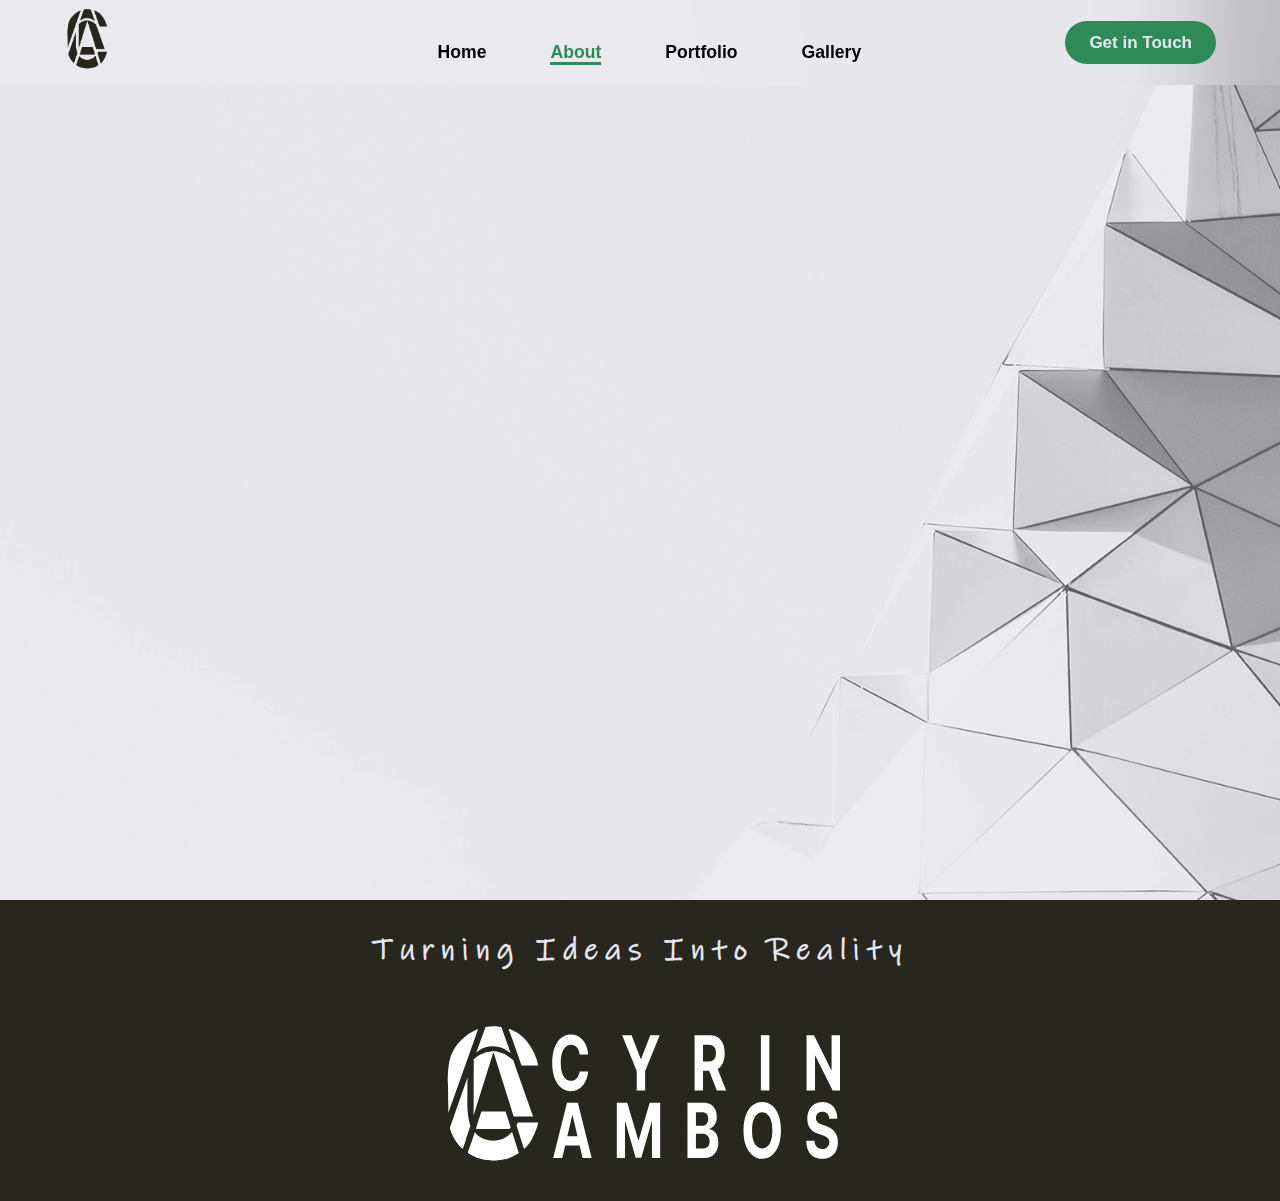
==== pages/about.html @ 540ab580 "Add about, portfolio, gallery and contact page" ====
<!DOCTYPE html>
<html lang="en">
    <head>
        <meta charset="UTF-8">
        <meta name="viewport" content="width=device-width, initial-scale=1.0">
        <title>
            Cyrin Ambos - About
        </title>
        <link rel="stylesheet" href="../style/style.css">
        <link rel="icon" type="image/x-icon" href="../favicon.ico">
        <script defer src="../js/main.js"></script>
        
    </head>
    <body>
        <!--Main Navigation-->
        <header>
            <div class="mainNav">
                <a href="index.html" class="nav-logo"><img class="logo" src="../assets/images/logo.png" alt="logo"></a>
                <input type="checkbox" id="mainNav-checkbox">
                
                <ul class="nav-links">
                    <li ><a href="/index.html" class="navLink_home">Home</a></li>
                    <li class="navLink_about"><a href="/pages/about.html" class="active-navLink">About</a></li>
                    <li class="navLink_portfolio"><a href="/pages/portfolio.html">Portfolio</a></li>
                    <li class="navLink_gallery"><a href="/pages/gallery.html">Gallery</a></li>
                </ul>
                <a href="/pages/contact.html" class="btn-get-in-touch">Get in Touch</a>
                
            <label class="toggle-button-icons" for="mainNav-checkbox">
                <img class ="toggle-bar-icon" src="../assets/images/icons/bars-solid.svg" alt="toggle-bar">
                <img class ="toggle-x-icon" src="../assets/images/icons/x-solid.svg" alt="toggle-x">
            </label>
            <div class="mainNav-dropdown-menu">
                    <li><a href="/pages/about.html" style="--i:0">Home</a></li>
                    <li><a href="/pages/about.html" style="--i:2" class="active-navLink">About</a></li>
                    <li><a href="/pages/portfolio.html" style="--i:3">Portfolio</a></li>
                    <li><a href="/pages/gallery.html" style="--i:4">Gallery</a></li>
                    <li><a href="/pages/contact.html" style="--i:5" class="btn-get-in-touch">Get in Touch</a></li>
            </div>
            </div>
        </header>
        <div class="container">
            <section class="hero_banner_about">
                
            </section>
            <div class="section-border" id="portfolio-summar-border">
                <h2>Turning Ideas Into Reality</h2>
            </div>
            
        </div>
        <footer>
            <div class="col"></div>
            <div class="col col-mid">
                    <img src="../assets/images/footer-logo.svg" class="logo-white" alt="logo-white">
            </div>
            <div class="col"></div>
        </footer>
    </body>
</html>
---- style/style.css ----
@font-face {
    font-family: inkFree;
    src: url(../assets/fonts/Inkfree.ttf);
}
:root{
    --black: #27271F;
    --green: #2E8B57;
    --solidGreen: #006400;
    --white: #E5E5EF;
    --whiteOverlay: rgba(227,227,237,0.4);
}
*{
    padding: 0;
    margin: 0;
    box-sizing: border-box; 
    font-family: 'Segoe UI', Tahoma, Geneva, Verdana, sans-serif;
    color: black;
    scroll-behavior: smooth;
}
.container{
    position: relative;
    z-index: 0;
}
.active-navLink{
    color: var(--green);
    border-bottom: 3px solid var(--green);
}
.section-border h2{
    font-family: inkFree;
    letter-spacing: 7px;
    color: var(--white);
    
    text-align: center;
}
/* MAIN NAVIGATION START*/
header .mainNav{
    position: fixed;
}
.logo{
    height: 4rem;
}
.logo:hover{
    cursor:pointer;
    opacity: 0.8;
}
#mainNav-checkbox{
    display: none;
}
.toggle-button-icons{
    display: none;
}
.toggle-bar-icon,
.toggle-x-icon{
    height: 2rem;
}
.toggle-bar-icon:hover{
    cursor: pointer;
    opacity: 0.5;
}
.toggle-x-icon{
    display: none;
}
.toggle-x-icon:hover{
    cursor: pointer;
    opacitY: 0.5;
}
.mainNav li, a{
    list-style: none;
    text-decoration: none;
}
.mainNav{
    padding: .5rem 5%;
    display: flex;
    justify-content: space-between;
    align-items: center;
    font-size: 1.1rem;
    font-weight: bold;
    width: 100%;
    background-color: rgba(255,255,255,0.1);
    backdrop-filter: blur(50px);
    z-index: 9999;
}
.nav-links{
    display: flex;
    height: 40px;
    justify-content: end;
    align-items: end;
    margin-left: 120px;
    gap: 4rem;
}
.navLink_home:hover{
opacity: 0.5;
}
.navLink_about:hover{
    opacity: 0.5;
}
.navLink_portfolio:hover{
    opacity: 0.5;
}
.navLink_gallery:hover{
    opacity: 0.5;
}
/* GET IN TOUCH BUTTON */
.btn-get-in-touch{
    font-size: 17px;
    background-color: var(--green);
    padding: .7rem 1.5rem;
    color: #E5E5EF;
    border-radius: 30px;
    transition: .5s ease-in-out;
}
.btn-get-in-touch:hover{
    cursor:pointer;
    background-color: var(--solidGreen);
}

/* DROPDOWN MENU */
.mainNav-dropdown-menu{
    display: flex;
    position: absolute;
    flex-direction: column;
    right: 2rem;
    top: 5.5rem;
    height: 0;
    width: 300px;
    background: rgba(255, 255, 255, 0.1);
    backdrop-filter: blur(15px);
    border-radius: 10px;
    overflow: hidden;
    transition: height 0.2s cubit-bezier(0.175, 0.885, 0.32, 1.275);
    
}
.mainNav-dropdown-menu li{
    padding: 0.7rem;
    display: flex;
    align-items: center;
    justify-content: center;
}
.mainNav-dropdown-menu .btn-get-in-touch{
    width: 100%;
    display: flex;
    justify-content: center;
}
.mainNav-dropdown-menu a{
    opacity: 0;
    transform: translateY(-50px);
    transition: .3s ease-in-out;
}
#mainNav-checkbox:checked~.mainNav-dropdown-menu{
height: 240px;
}
#mainNav-checkbox:checked~.mainNav-dropdown-menu a{
    transform: translateY(0);
    opacity: 1;
    transition-delay: calc(.15s * var(--i));
}
/* MAIN NAVIGATION END*/

/* HERO BANNER */
.hero_banner_home{
    position: relative;
    background: url("../assets/images/home_banner.jpg");
    background-size: cover;
    background-position: center;
    background-repeat: no-repeat;
    height: 100vh;
    display: flex;
    flex-direction: column;
    justify-content: center;
    padding: .5rem 5%;
}
.hero_banner_firstName{
    margin-top: -150px;
}
.hero_banner_lastName{
    margin-left: 5rem;
    margin-top: -25px;
}
.hero_banner_hr{
    width: 305px;
    height: 4px;
    background: var(--black);
    border-radius: 25px;
    margin-left: 40px;
    margin-top: -5px;
}
.hero_banner_career h1{
    font-size: 55px;
    color: var(--green);
    letter-spacing: 15px;
    margin-top: -5px;
}
.hero_banner_subCareer{
    display: flex;
    width: 390px;
    margin-top: -7px;
    align-items: center;
    justify-content: space-between;
}
.hero_banner_subCareer h2{
    letter-spacing: 7px;
}
.hero_banner_subCareer .circle{
    width: 10px;
    height: 10px;
    margin-top: 5px;
    background-color: var(--black);
    border-radius: 10px;
}
.hero_banner_callToAction{
    display: flex;
    width: 390px;
    align-items: end;
    justify-content: center;
}
.hero_banner_arrow_down{
    display: block;
    position: absolute;
    bottom: 30px;
    left: 50%;
}
.hero_banner_arrow{
    height: 45px;
    animation: arrowDown_idle 2s;
    animation-iteration-count: infinite;
}
.hero_banner_arrow:hover{
    cursor: pointer;
    opacity: 0.7;
    animation-play-state: paused;
}
@keyframes arrowDown_idle{
    from{
        transform: translateY(0px);
    }
    50%{
        transform: translateY(10px);
    }
    to{
        transform: translateY(0px);
    }
}
.btn_view_portfolio{
    position: relative;
    font-size: 18px;
    color: var(--green);
    font-weight: bold;
    padding: .5rem 2.5rem;
    background-color: var(--white);
    border: 3px solid var(--green);
    transition: 0.3s ease-in-out;
}
.view_portfolio_container{
    position: relative;
    margin-top: 45px;
    z-index: 1;
}
.btn_view_portfolio:hover{
    cursor: pointer;
    color: var(--white);
    background-color: var(--green);
}
.section-border{
    display: flex;
    background-color: var(--black);
    justify-content: center;
    align-items: center;
    padding: 2rem 0;
    font-size: 20px;
}
/* PORTFOLIO SUMMARY */
.portfolio-summary{
    background: url("../assets/images/porfolio_summary.jpg");
    box-shadow: inset 0 0 0 2000px var(--whiteOverlay) ;
    background-size: cover;
    background-position: center;
    background-repeat: no-repeat;
    height: 100vh;
    padding: .5rem 5%;
    display: flex;
    align-items: center;
    flex-direction: column;
}
.portfolio-summary-header{
    padding: 2rem 0;
    text-align: center;
    font-size: 27px;
}
.carousel-container{
    position: relative;
    max-width: 1100px;
    width: 100%;
}
/* carousel start */

.carousel-container ul.carousel{
    display: grid;
    grid-auto-flow: column;
    grid-auto-columns: calc((100% / 3) - 12px);
    gap: 16px;
    overflow-x: auto;
    scroll-snap-type: x mandatory;
    scroll-behavior: smooth;
    scrollbar-width: 0;
}
.carousel::-webkit-scrollbar{
    display: none;
}
.carousel :where(.card, .img){
    display: flex;
    align-items: center;
    justify-content: center;
    flex-direction: column;
}
.carousel.no-transition{
    scroll-behavior: auto;
}
.carousel.dragging{
    scroll-snap-type: none;
    scroll-behavior: auto;
}
/*carousel cards start*/
.carousel-container ul li.card {
    background-color: rgba(255,255,255,0.3);
    border-radius: 20px;
    border: 1px solid rgba(255,255,255,0.4);
    backdrop-filter: blur(5px);
    box-shadow: 0 3px 6px rgba(0,0,0,0.2);
    height: 500px;
}
.carousel.dragging .card{
    cursor: grab;
    user-select: none;
}
/*carousel cards end*/
/*carousel buttons start*/
.carousel-container i{
    position: absolute;
    height: 40px;
    width: 40px;
    /*padding: 14px 7px 1px;*/
    background: rgba(255,255,255,0.3);
    border-radius: 50%;
    box-shadow: 0 3px 6px rgba(0,0,0,0.23);
    top: 45%;
    cursor: pointer;
    z-index: 1;
}
.carousel-container i:first-child{
    left: -22px;
}
.carousel-container i:first-child:hover,
.carousel-container i:last-child:hover
{
    scale: 1.07;
}
.carousel-container i:last-child{
    right: -22px;
}
.carousel-container i#btn-scroll-left{
    padding: 7px 6px 10px 7px;  
}
.carousel-container i#btn-scroll-right{
    padding: 7px 10px 1px 7px;  
}
.carousel-container li{
    list-style-type: none;
}
.carousel-container i.icon img{
height: 25px;
}
/*carousel buttons end*/

/* carousel end */
.portfolio-summary-button{
    display: flex;
    justify-content: center;
    padding: 4rem 0;
}
.btn-view-more{
    font-size: 17px;
    background-color: var(--white);
    padding: .7rem 1.5rem;
    border: 2px solid var(--green);
    color:  var(--green);
    font-weight: bold;
    border-radius: 30px;
    transition: .3s ease-in-out;
}
.btn-view-more:hover{
 background-color: var(--green);   
 scale: 1.05;
 color: var(--white);
}
/*Skills Section*/
.section-skills{
    background-color: black;
    display: relative;
    height: 100vh;
}
/*footer*/
footer{
    position: relative;
    background-color: var(--black);
    width: 100%;
    height: 200px;
    display: flex;
    justify-content: center;
    gap: 10px;
}
.col{
    position: relative;
    width: 440px;
    height: 190px;
}
.col-mid{
    display: flex;
    justify-content: center;

}
.footer-logo-white{
    position: relative;
    background-color: #006400;
    width: 110px;
}
.logo-white{
    position: relative;
    width: 400px;
    padding: 1rem 0;
    
}
/* About Page start*/
.hero_banner_about{
    position: relative;
    background: url("../assets/images/About_Me_Banner.jpg");
    box-shadow: inset 0 0 0 2000px var(--whiteOverlay) ;
    background-size: cover;
    background-position: center;
    background-repeat: no-repeat;
    height: 100vh;
    display: flex;
    flex-direction: column;
    justify-content: center;
    padding: .5rem 5%;
    transition: 0.5s ease;
}
/* About Page end */
/*Portfolio Page start */
.hero_banner_portfolio{
    position: relative;
    background: url("../assets/images/Portfolio_Banner.jpg");
    box-shadow: inset 0 0 0 2000px var(--whiteOverlay) ;
    background-size: cover;
    background-position: center;
    background-repeat: no-repeat;
    height: 100vh;
    display: flex;
    flex-direction: column;
    justify-content: center;
    padding: .5rem 5%;
}
/*Portfolio Page end */
/*Gallery Page start */
.hero_banner_gallery{
    position: relative;
    background: url("../assets/images/Gallery_Banner.jpg");
    box-shadow: inset 0 0 0 2000px var(--whiteOverlay) ;
    background-size: cover;
    background-position: center;
    background-repeat: no-repeat;
    height: 100vh;
    display: flex;
    flex-direction: column;
    justify-content: center;
    padding: .5rem 5%;
}
/*Gallery Page end */
/*Get in Touch Page start */
.hero_banner_getInTouch{
    position: relative;
    background: url("../assets/images/Get_In_Touch_Banner.jpg");
    box-shadow: inset 0 0 0 2000px var(--whiteOverlay) ;
    background-size: cover;
    background-position: center;
    background-repeat: no-repeat;
    height: 100vh;
    display: flex;
    flex-direction: column;
    justify-content: center;
    padding: .5rem 5%;
}
/*Get in Touch Page end */
/* MOBILE RESPONSIVE */
@media (max-width: 992px){
.nav-links,
.btn-get-in-touch{
    display: none;
}
.toggle-button-icons{
    display: block;
}
#mainNav-checkbox:checked~.toggle-button-icons .toggle-bar-icon{
    display: none;
}
#mainNav-checkbox:checked~.toggle-button-icons .toggle-x-icon{
    display: block;
}
.hero_banner_arrow_down{
    margin-left: -5px;
    bottom: 30px;
}
.carousel-container{
    margin: 10px;
}

.carousel-container #btn-scroll-left{
    margin-left: 10px;
}

.carousel-container #btn-scroll-right{
    margin-right: 10px;
}
.carousel-container ul.carousel{
    grid-auto-columns: calc((100% / 2) - 9px);
}
}
@media (max-width: 600px){
    .mainNav{
        padding: .5rem 3%;
    }
    .mainNav-dropdown-menu{
        width: 100%;
        right: 0;
    }
    .hero_banner_home{
        position: relative;
        padding: .5rem 3%;
        justify-content: center;
        align-items: center;
        z-index: -2;
    }
    .hero_banner_firstName{
        scale: 70%;
        margin-left: -55px;
    }
    .hero_banner_lastName{
        scale: 70%;
        margin-top: -45px;
        position: relative;
    }
    .hero_banner_hr{
        scale: 70%;
        margin-left: -5px;
        height: 3px;
    }
    .hero_banner_career,
    .hero_banner_subCareer{
        scale: 70%;
    }
    .section-border h2{
        font-size: 15px;
    }
    .logo-white{
        scale: 60%;
    }
    .card:nth-child(1),
    .card:nth-child(3){
        display: none;
    }
    
.carousel-container ul.carousel{
    grid-auto-columns: 100%;
}
}
@media(max-height: 854px){
   
.hero_banner_arrow_down{
    margin-left: -5px;
    bottom: 80px;
} 
}
@media(max-width: 380px){
.hero_banner_firstName{
    scale: 60%;
    margin-left: -70px;
}
.hero_banner_lastName{
    scale: 60%;
}
.hero_banner_hr{
    scale: 60%;
    margin-left: -10px;
    height: 4px;
}
.hero_banner_career{
    scale: 60%;
}
.hero_banner_subCareer{
    scale: 60%;
}
.hero_banner_callToAction{
    scale: 70%;
}
.section-border h2{
    font-size: 14px;
}
.col{
    width: 235px;
}

}
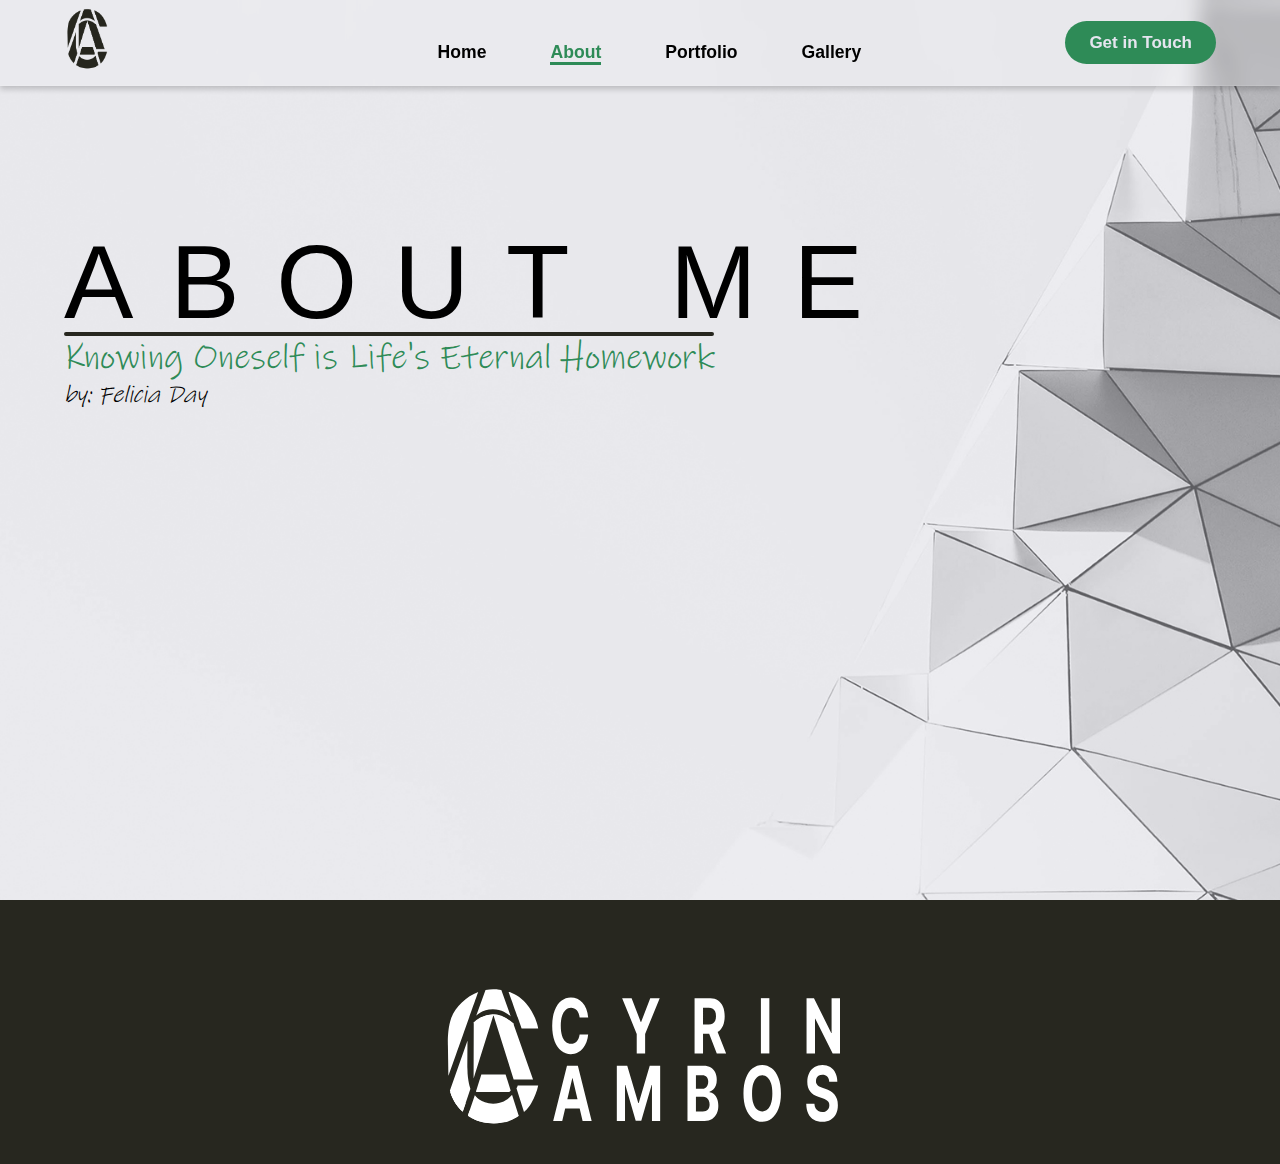
==== commit 9c734ed3: "Add banner for about page" ====
--- a/pages/about.html
+++ b/pages/about.html
@@ -41,10 +41,16 @@
         </header>
         <div class="container">
             <section class="hero_banner_about">
-                
+                <div class="hero_banner_container" id="banner_about">
+                    <h1 class="banner_header">ABOUT ME</h1>
+                    <hr class="banner_underline">
+                    <p class="banner_subtext">Knowing Oneself is Life's Eternal Homework</p>
+                    <i class="banner_author">by: Felicia Day</i>
+                    
+                </div>
             </section>
             <div class="section-border" id="portfolio-summar-border">
-                <h2>Turning Ideas Into Reality</h2>
+            
             </div>
             
         </div>
--- a/style/style.css
+++ b/style/style.css
@@ -77,7 +77,9 @@
     font-weight: bold;
     width: 100%;
     background-color: rgba(255,255,255,0.1);
-    backdrop-filter: blur(50px);
+    box-shadow: 0 3px 6px rgba(0,0,0,0.2);
+    border-bottom: 1.5px solid rgba(255,255,255,0.1);
+    backdrop-filter: blur(10px);
     z-index: 9999;
 }
 .nav-links{
@@ -123,8 +125,8 @@
     top: 5.5rem;
     height: 0;
     width: 300px;
-    background: rgba(255, 255, 255, 0.1);
-    backdrop-filter: blur(15px);
+    background: rgba(255, 255, 255, 0.6);
+    /*backdrop-filter: blur(15px)*/;
     border-radius: 10px;
     overflow: hidden;
     transition: height 0.2s cubit-bezier(0.175, 0.885, 0.32, 1.275);
@@ -444,6 +446,39 @@
     padding: .5rem 5%;
     transition: 0.5s ease;
 }
+.hero_banner_container{
+    position: relative;
+    display: flex;
+    flex-direction: column;
+    justify-content: start;
+    border: #006400;
+    height: 100px;
+    width: 1000px;
+}
+.hero_banner_container#banner_about{
+    top: -20%;
+}
+.banner_header{
+    font-size: 6.5rem;
+    letter-spacing: 2.3rem;
+    font-weight: 400;
+    margin-bottom: -10px;
+}
+.banner_underline{
+    border: 2px solid var(--black);
+    border-radius: 50px;
+    width: 650px;
+    color: var(--black)
+}
+.banner_subtext{
+    font-size: 2.2rem;
+    font-family: inkfree;
+    color: var(--green);
+}
+.banner_author{
+    font-size: 1.5rem;
+    font-family: inkfree;
+}
 /* About Page end */
 /*Portfolio Page start */
 .hero_banner_portfolio{
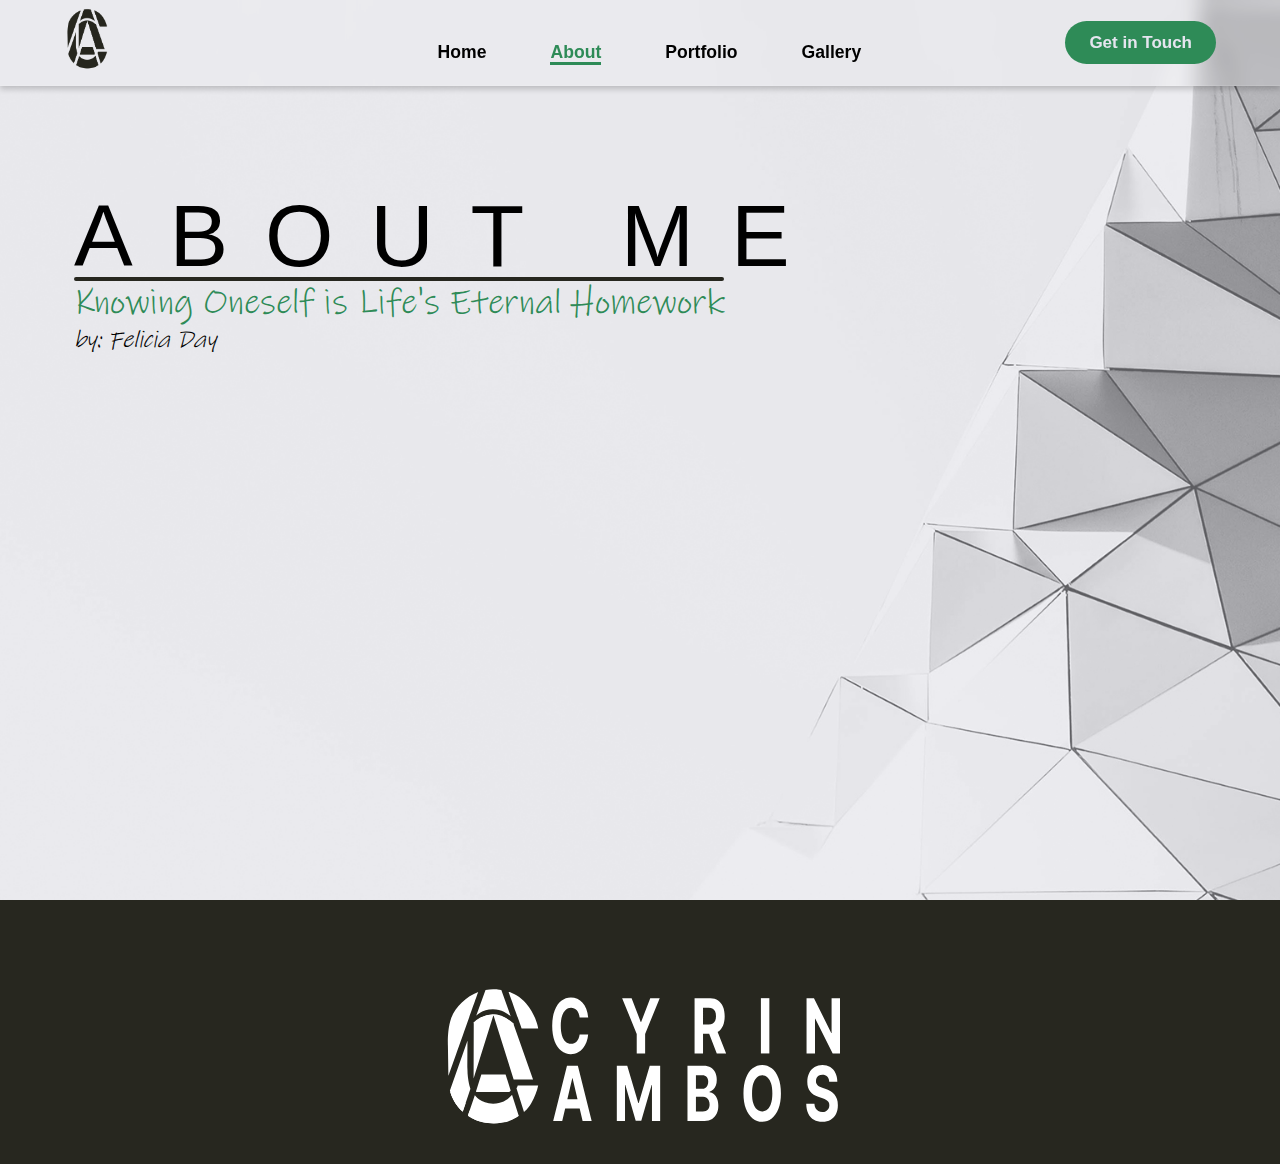
==== commit 8ed9f8cb: "Fix page links for all pages" ====
--- a/pages/about.html
+++ b/pages/about.html
@@ -15,7 +15,7 @@
         <!--Main Navigation-->
         <header>
             <div class="mainNav">
-                <a href="index.html" class="nav-logo"><img class="logo" src="../assets/images/logo.png" alt="logo"></a>
+                <a href="/index.html" class="nav-logo"><img class="logo" src="../assets/images/logo.png" alt="logo"></a>
                 <input type="checkbox" id="mainNav-checkbox">
                 
                 <ul class="nav-links">
@@ -31,7 +31,7 @@
                 <img class ="toggle-x-icon" src="../assets/images/icons/x-solid.svg" alt="toggle-x">
             </label>
             <div class="mainNav-dropdown-menu">
-                    <li><a href="/pages/about.html" style="--i:0">Home</a></li>
+                    <li><a href="/index.html" style="--i:0">Home</a></li>
                     <li><a href="/pages/about.html" style="--i:2" class="active-navLink">About</a></li>
                     <li><a href="/pages/portfolio.html" style="--i:3">Portfolio</a></li>
                     <li><a href="/pages/gallery.html" style="--i:4">Gallery</a></li>
--- a/style/style.css
+++ b/style/style.css
@@ -440,9 +440,6 @@
     background-position: center;
     background-repeat: no-repeat;
     height: 100vh;
-    display: flex;
-    flex-direction: column;
-    justify-content: center;
     padding: .5rem 5%;
     transition: 0.5s ease;
 }
@@ -451,15 +448,39 @@
     display: flex;
     flex-direction: column;
     justify-content: start;
-    border: #006400;
-    height: 100px;
-    width: 1000px;
+    border-radius: 25px;
+    padding-left: 10px;
+    height: 260px;
+}
+.hero_banner_gallery{
+    position: relative;
+    display: flex;
+    justify-content: end;
+    align-items: end;
+}
+.hero_banner_container_gallery{
+    position: relative;
+    display:flex;
+    border-radius: 25px;
+    background: rgba(255,255,255,0.1);
+    backdrop-filter: blur(10px);
+    height: 400px;
+    width: 700px;
+    padding-left: 15px;
+    padding-bottom: 10px;
 }
 .hero_banner_container#banner_about{
-    top: -20%;
+    top: 20%;
+    width: 820px;
+}
+.hero_banner_container#banner_portfolio{
+    top: 25%;
+    background: rgba(255,255,255,0.1);
+    backdrop-filter: blur(5px);
+    width: 820px;
 }
 .banner_header{
-    font-size: 6.5rem;
+    font-size: 5.5rem;
     letter-spacing: 2.3rem;
     font-weight: 400;
     margin-bottom: -10px;
@@ -474,6 +495,38 @@
     font-size: 2.2rem;
     font-family: inkfree;
     color: var(--green);
+}
+.banner_row{
+    position: absolute;
+    display: flex;
+    flex-direction: column;
+    transform: rotate(270deg);
+    top: 225px;
+    right: 60px;
+}
+.banner_subtext_gallery{
+    font-size:1.3rem;
+    letter-spacing: 11px;
+    font-weight: 500;
+    color: var(--green);
+}
+.banner_underline_gallery{
+    border: 2px solid var(--black);
+    border-radius: 50px;
+    color: var(--black);
+}
+#subtext_vert{
+    position: absolute;
+    margin-left: -145px;
+}
+#gallery_underline_vert{
+    position: absolute;
+    width: 350px;
+    height: 4px;
+    border-radius: 25px;
+    margin-top: 35px;
+    background-color: var(--black); 
+    margin-left: -150px;
 }
 .banner_author{
     font-size: 1.5rem;
@@ -506,8 +559,8 @@
     height: 100vh;
     display: flex;
     flex-direction: column;
-    justify-content: center;
-    padding: .5rem 5%;
+    justify-content: end;
+    padding: 3.5rem 5%;
 }
 /*Gallery Page end */
 /*Get in Touch Page start */
@@ -559,6 +612,17 @@
     grid-auto-columns: calc((100% / 2) - 9px);
 }
 }
+@media (max-width: 850px){
+    .hero_banner_container{
+        scale: 70%;
+        left: -150px;
+    }
+    .hero_banner_container_gallery{
+        scale: 70%;
+        left: 100px;
+        top: 8%;
+    }
+}
 @media (max-width: 600px){
     .mainNav{
         padding: .5rem 3%;
@@ -602,10 +666,20 @@
     .card:nth-child(3){
         display: none;
     }
+        
+    .carousel-container ul.carousel{
+        grid-auto-columns: 100%;
+    }
+    .hero_banner_container{
+        scale: 40%;
+        left: -230px;
+    }
     
-.carousel-container ul.carousel{
-    grid-auto-columns: 100%;
-}
+    .hero_banner_container_gallery{
+        scale: 40%;
+        left: 220px;
+        top:16%;
+    }
 }
 @media(max-height: 854px){
    
@@ -643,4 +717,13 @@
     width: 235px;
 }
 
+.hero_banner_container{
+    scale: 38%;
+    left: -255px;
+}
+
+.hero_banner_container_gallery{
+    scale: 38%;
+    top: 17%;
+}
 }